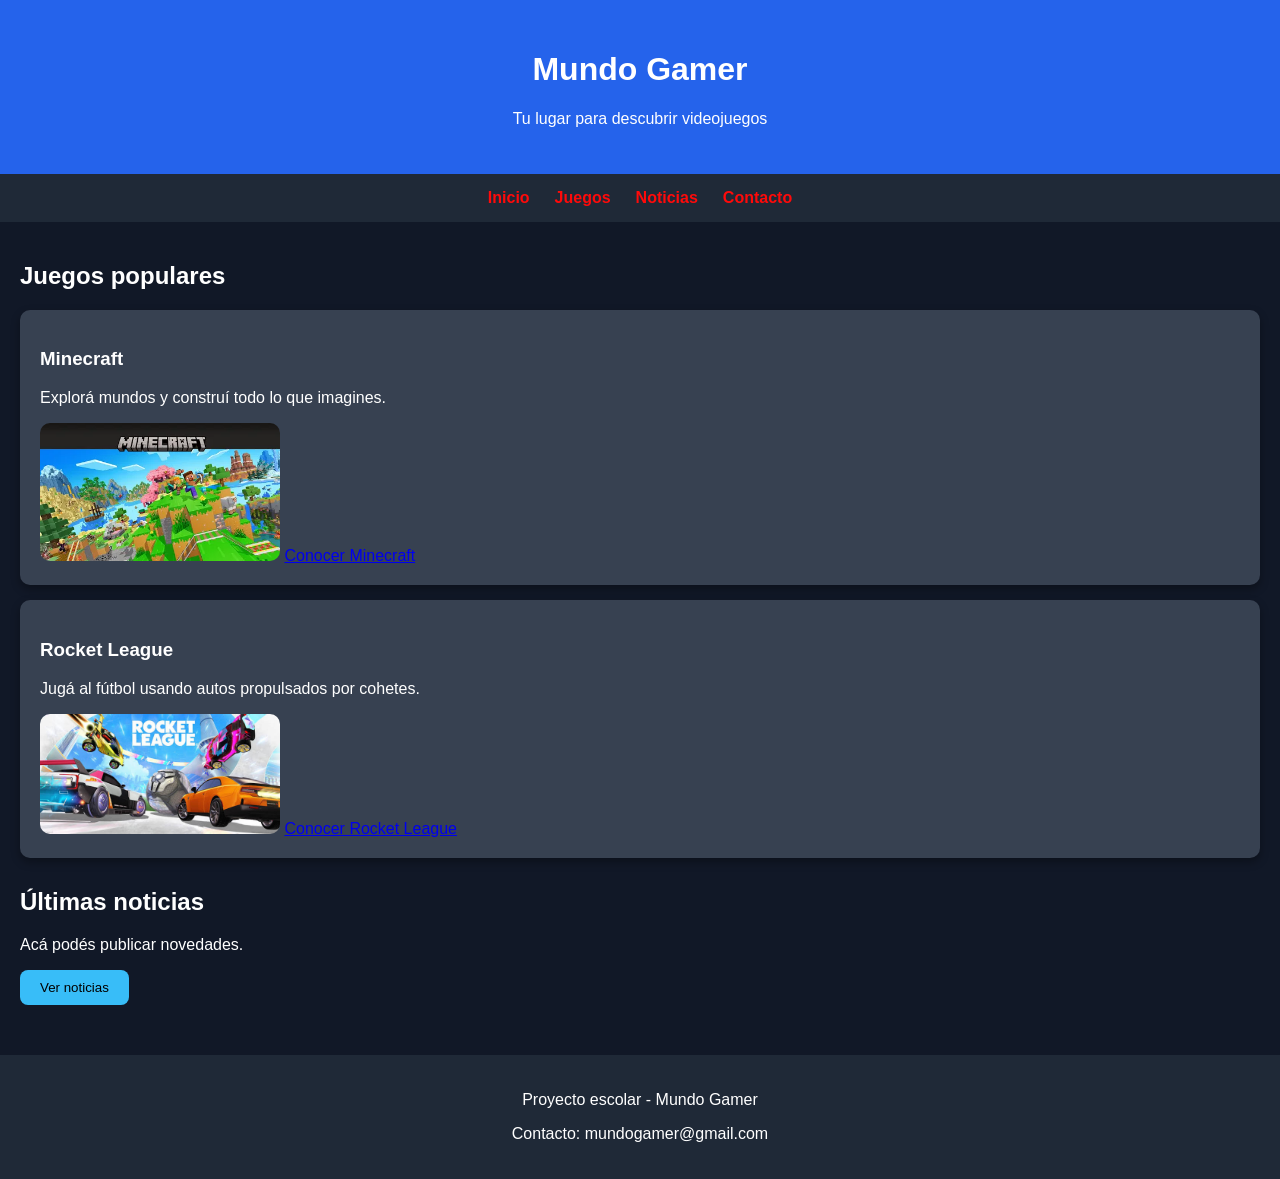
==== modulo 15 actividad final/index.html @ 81db0975 "termine lo practico hace lo toerico" ====
<!DOCTYPE html>
<html lang="es">
<head>
    <title>Actividad final Jano Lizàrraga</title>
    <link rel="stylesheet" href="style.css">
</head>
<body>

    <header id="inicio">
        <h1>Mundo Gamer</h1>
        <p>Tu lugar para descubrir videojuegos</p>
    </header>

    <nav>
        <a href="#inicio">Inicio</a>
        <a href="#juegos">Juegos</a>
        <a href="#noticias">Noticias</a>
        <a href="#contacto">Contacto</a>
    </nav>

    <main>
        <section id="juegos">
            <h2>Juegos populares</h2>

            <article class="card">
                <h3>Minecraft</h3>
                <p>Explorá mundos y construí todo lo que imagines.</p>
                <img src="img/minecraft.jpg" alt="">
                <a href="https://www.minecraft.net/">Conocer Minecraft</a>
            </article>

            <article class="card">
                <h3>Rocket League</h3>
                <p>Jugá al fútbol usando autos propulsados por cohetes.</p>
                <img src="img/rocket.jpg" alt="">
                <a href="https://www.rocketleague.com/">Conocer Rocket League</a>
            </article>
        </section>

        <section id="noticias">
            <h2>Últimas noticias</h2>
            <p>Acá podés publicar novedades.</p>
            <button>Ver noticias</button>
        </section>
    </main>

    <footer id="contacto">
        <p>Proyecto escolar - Mundo Gamer</p>
        <p>Contacto: mundogamer@gmail.com</p>
    </footer>

</body>
</html>
---- modulo 15 actividad final/style.css ----
/* Diseño general */
body {
    margin: 0;
    font-family: Arial, sans-serif;
    background-color: #111827;
    color: white;
}

/* Encabezado */
header {
    background-color: #2563eb;
    text-align: center;
    padding: 30px;
}

/* Menú de navegación */
nav {
    background-color: #1f2937;
    display: flex;
    justify-content: center;
    gap: 25px;
    padding: 15px;
}

/* Enlaces del menú */
nav a {
    color: rgb(255, 10, 10);
    text-decoration: none;
    font-weight: bold;
    transition: 0.5s;
}

nav a:hover {
    color: #38bdf8;
    scale: (1.5);
}

main {
    padding: 20px;
}

section {
    margin-bottom: 30px;
}


.card {
    background-color: #374151;
    padding: 20px;
    margin: 15px 0;
    border-radius: 10px;
    box-shadow: 0 4px 10px #00000055;
}


button {
    background-color: #38bdf8;
    border: none;
    padding: 10px 20px;
    border-radius: 8px;
    cursor: pointer;
}

footer {
    background-color: #1f2937;
    text-align: center;
    padding: 20px;
}

@media (max-width: 600px) {
    nav {
        flex-direction: column;
        align-items: center;
        gap: 12px;
    }
}
img {
    width: 20%;
    size: 40px;
    border-radius: 10px;
}
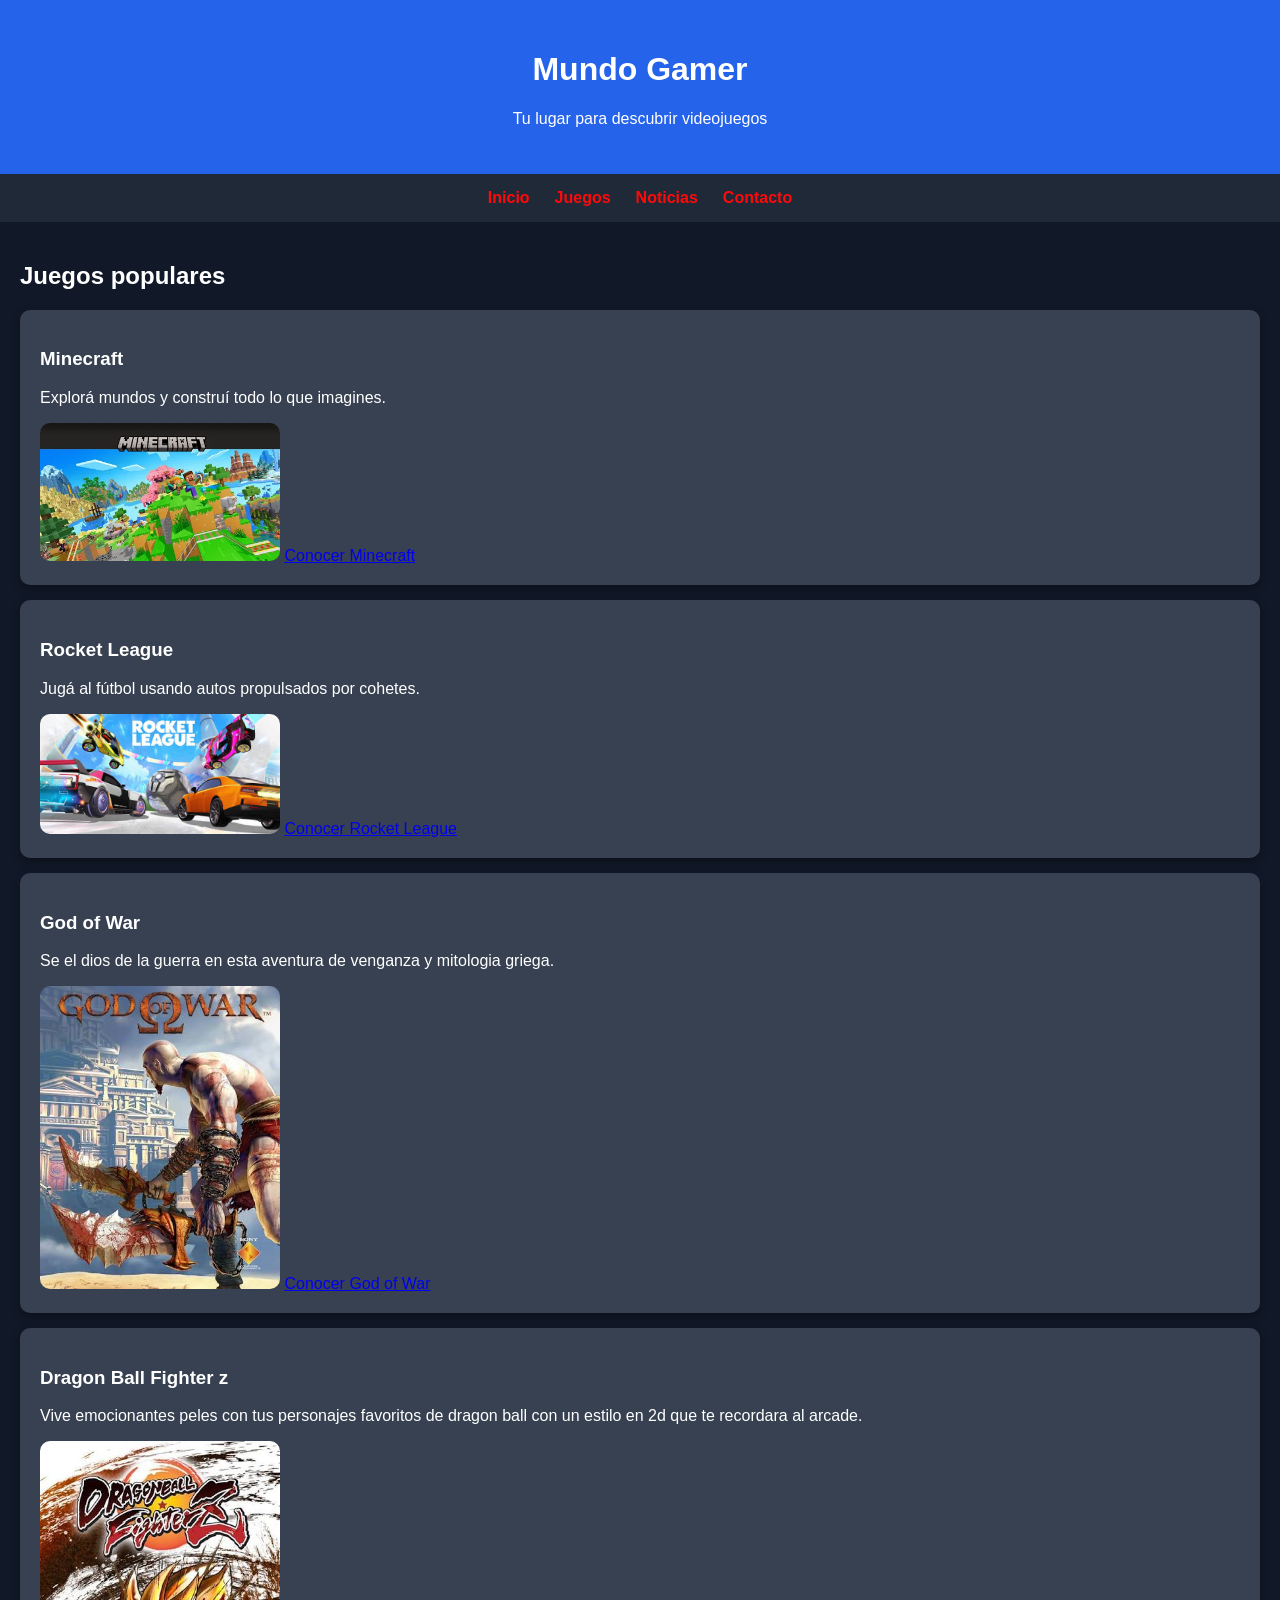
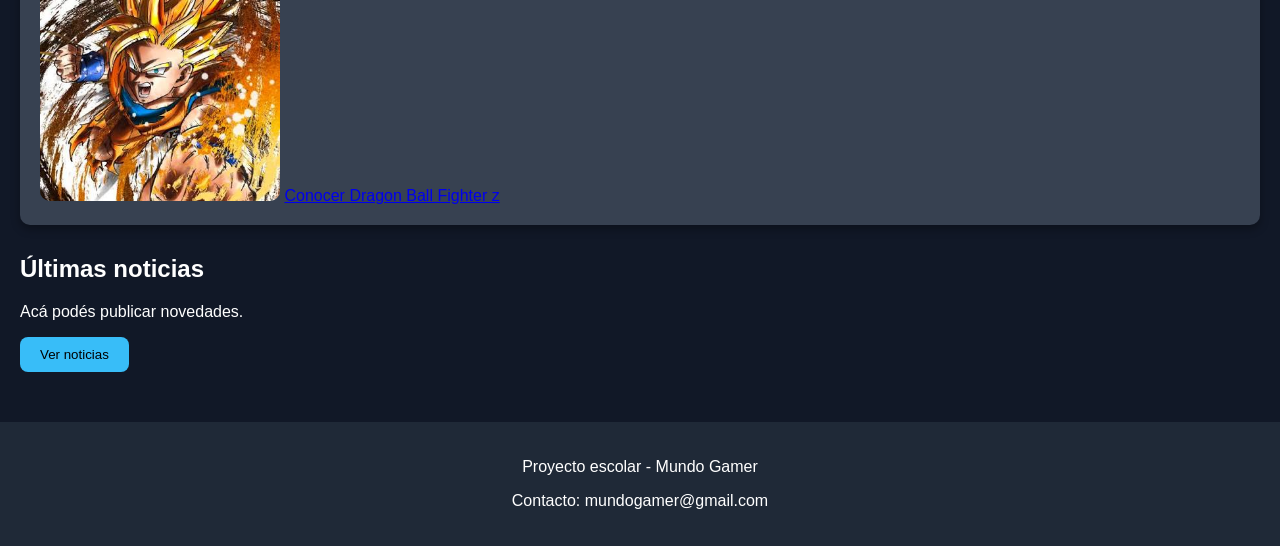
==== commit 5bad8965: "agregue god of war y dragon ball" ====
--- a/modulo 15 actividad final/index.html
+++ b/modulo 15 actividad final/index.html
@@ -36,6 +36,18 @@
                 <img src="img/rocket.jpg" alt="">
                 <a href="https://www.rocketleague.com/">Conocer Rocket League</a>
             </article>
+              <article class="card">
+                <h3>God of War</h3>
+                <p>Se el dios de la guerra en esta aventura de venganza y mitologia griega.</p>
+                <img src="img/god of war.jpg" alt="">
+                <a href="https://www.godofwar.com/">Conocer God of War</a>
+            </article>
+              <article class="card">
+                <h3>Dragon Ball Fighter z </h3>
+                <p>Vive emocionantes peles con tus personajes favoritos de dragon ball con un estilo en 2d que te recordara al arcade.</p>
+                <img src="img/dragonballfighterz.jpg" alt="">
+                <a href="https://www.playstation.com/es-ar/games/dragon-ball-fighterz/">Conocer Dragon Ball Fighter z</a>
+            </article>
         </section>
 
         <section id="noticias">
--- a/modulo 15 actividad final/style.css
+++ b/modulo 15 actividad final/style.css
@@ -79,4 +79,7 @@
     width: 20%;
     size: 40px;
     border-radius: 10px;
+}
+button:hover {
+transform: scale(1.05);
 }
